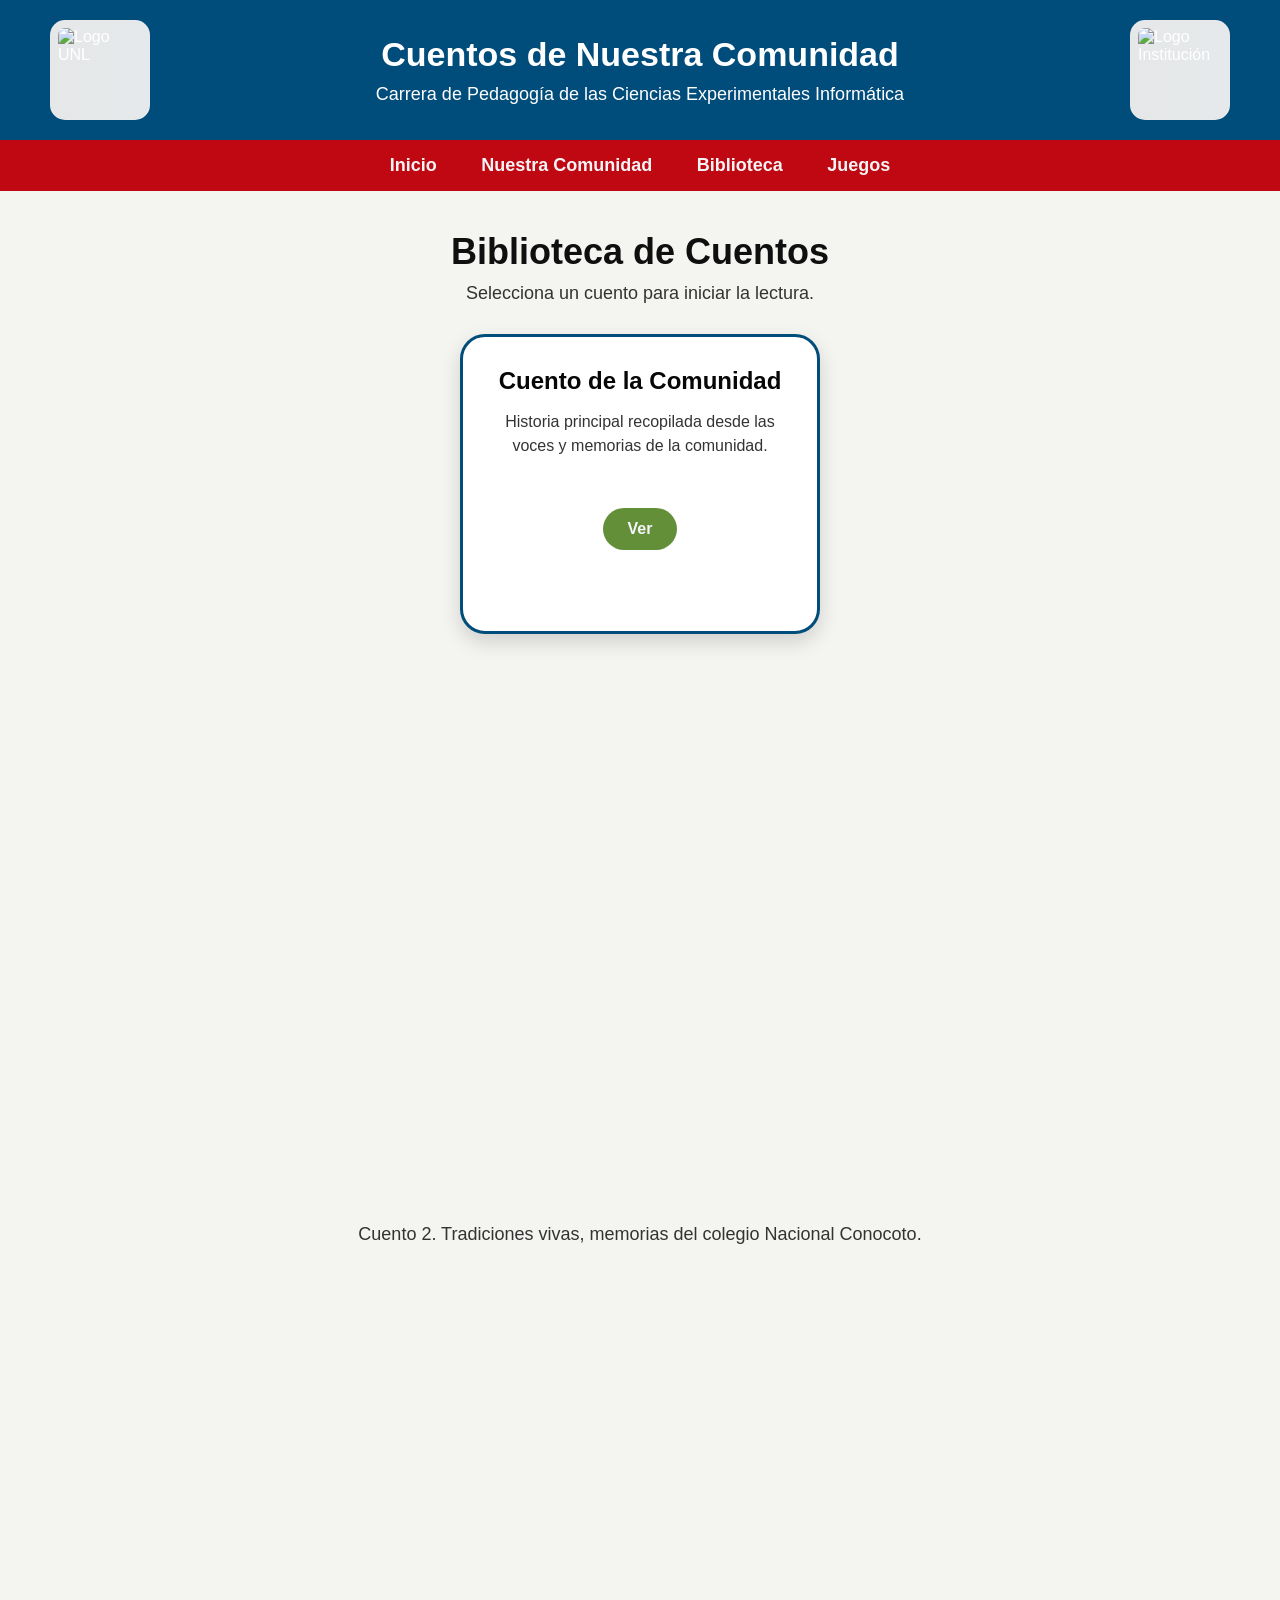
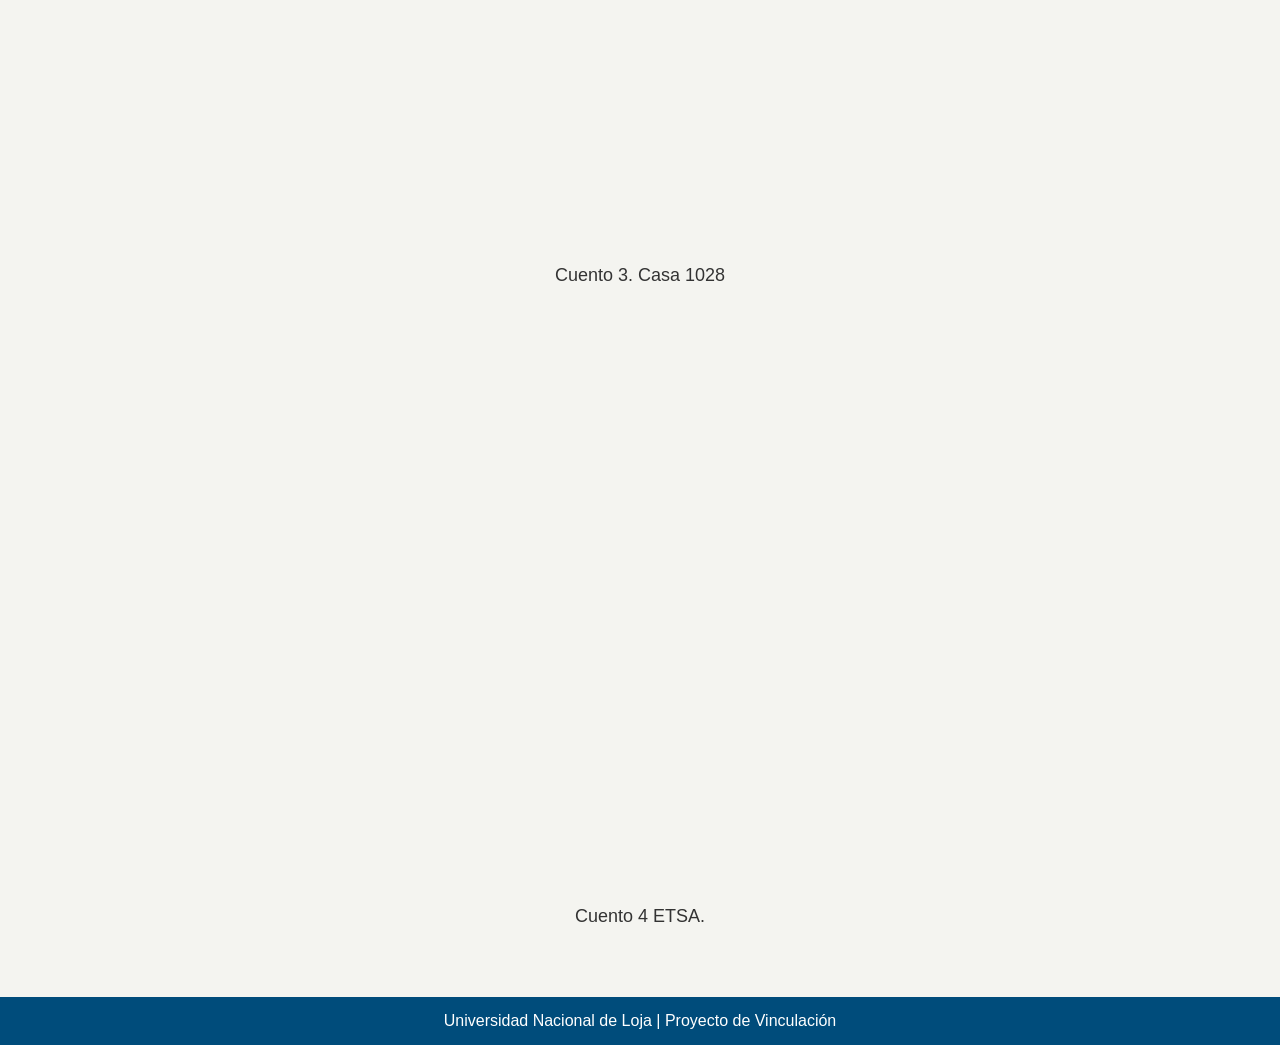
==== biblioteca.html @ 1f6bbf87 "Add files via upload" ====
<!DOCTYPE html>
<html lang="es">
<head>
  <meta charset="UTF-8">
  <meta name="viewport" content="width=device-width, initial-scale=1.0">
  <title>Biblioteca Virtual</title>
  <link rel="stylesheet" href="estilos.css">
</head>
<body>

  <header class="encabezado">
    <img src="imagenes/unl logo.png" alt="Logo UNL" class="logo">

    <div class="titulo-proyecto">
      <h1>Cuentos de Nuestra Comunidad</h1>
      <p>Carrera de Pedagogía de las Ciencias Experimentales Informática</p>
    </div>

    <img src="imagenes/logo UE.png" alt="Logo Institución" class="logo">
  </header>

  <nav class="menu">
    <a href="index.html">Inicio</a>
    <a href="#">Nuestra Comunidad</a>
    <a href="biblioteca.html">Biblioteca</a>
    <a href="#">Juegos</a>
  </nav>

  <main class="contenido-biblioteca">
    <h2>Biblioteca de Cuentos</h2>
    <p>Selecciona un cuento para iniciar la lectura.</p>

   <section class="tarjetas">

  <div class="tarjeta tarjeta-principal">
    <h3>Cuento de la Comunidad</h3>
    <p>Historia principal recopilada desde las voces y memorias de la comunidad.</p>
    <a href="cuento1.html" class="boton-ver">Ver</a>
  </div>

  <!-- Cuento 2: Tradiciones vivías, memorias del colegio Nacional Conocoto-->
<iframe 
    width="80%" 
    height="500" 
    src="https://www.youtube.com/embed/4stMNrCnTOk" 
    title="Mito La cueva de la chiriguana" 
    frameborder="0" 
    allow="accelerometer; autoplay; clipboard-write; encrypted-media; gyroscope; picture-in-picture; web-share" 
    allowfullscreen>
</iframe>
<p>Cuento 2. Tradiciones vivas, memorias del colegio Nacional Conocoto.</p>

<!-- Cuento 3 -->
<iframe 
    width="80%" 
    height="500" 
    src="https://www.youtube.com/embed/VE-7qJ3d41Q" 
    title="Cuento 3" 
    frameborder="0" 
    allow="accelerometer; autoplay; clipboard-write; encrypted-media; gyroscope; picture-in-picture; web-share" 
    allowfullscreen>
</iframe>
<p>Cuento 3. Casa 1028</p>

<!-- Cuento 4 -->
<iframe 
    width="80%" 
    height="500" 
    src="https://www.youtube.com/embed/TyxrOV-erHU" 
    title="Cuento 4" 
    frameborder="0" 
    allow="accelerometer; autoplay; clipboard-write; encrypted-media; gyroscope; picture-in-picture; web-share" 
    allowfullscreen>
</iframe>
<p>Cuento 4 ETSA.</p>
</section>
  </main>

  <footer>
    <p>Universidad Nacional de Loja | Proyecto de Vinculación</p>
  </footer>

</body>
</html>
---- estilos.css ----
* {
  margin: 0;
  padding: 0;
  box-sizing: border-box;
}

body {
  font-family: Arial, sans-serif;
  background: #f4f4f0;
  color: #333;
}

/* Encabezado */
.encabezado {
  display: flex;
  align-items: center;
  justify-content: space-between;
  padding: 20px 50px;
  background: linear-gradient(90deg, #004c7b, #004c7b);
  color: white;
}

.logo {
  width: 100px;
  height: 100px;
  object-fit: contain;
  background: linear-gradient(90deg, #e5e7e8, #e6e9eb);
  padding: 8px;
  border-radius: 15px;
}

.titulo-proyecto {
  text-align: center;
  max-width: 700px;
}

.titulo-proyecto h1 {
  font-size: 34px;
  margin-bottom: 10px;
}

.titulo-proyecto p {
  font-size: 18px;
}

/* Menú */
.menu {
  background: #BF0811;
  text-align: center;
  padding: 15px;
}

.menu a {
  text-decoration: none;
  color: #f4f3f5;
  font-weight: bold;
  margin: 0 20px;
  font-size: 18px;
}

.menu a:hover {
  color: white;
}

/* Contenido principal */
.contenido {
  min-height: 65vh;
  display: flex;
  align-items: center;
  justify-content: center;
  padding: 40px;
}

.bienvenida {
  background: white;
  padding: 40px;
  border-radius: 25px;
  max-width: 800px;
  text-align: center;
  box-shadow: 0 8px 20px rgba(0,0,0,0.15);
}

.bienvenida h2 {
  color: #080f01;
  font-size: 32px;
  margin-bottom: 20px;
}

.bienvenida p {
  font-size: 20px;
  line-height: 1.6;
  margin-bottom: 25px;
}

.bienvenida button {
  background: #0b0b0a;
  color: white;
  border: none;
  padding: 15px 30px;
  border-radius: 30px;
  font-size: 18px;
  cursor: pointer;
}

.bienvenida button:hover {
  background: #648F39;
}

/* Pie de página */
footer {
  background: #004c7b;
  color: white;
  text-align: center;
  padding: 15px;
}
.boton {
  display: inline-block;
  background: #648F39;
  color: white;
  text-decoration: none;
  padding: 15px 30px;
  border-radius: 30px;
  font-size: 18px;
  cursor: pointer;
}

.boton:hover {
  background: #648F39;
}

/* Biblioteca */
.contenido-biblioteca {
  padding: 40px;
  text-align: center;
  min-height: 65vh;
}

.contenido-biblioteca h2 {
  font-size: 36px;
  color: #0f0f0f;
  margin-bottom: 10px;
}

.contenido-biblioteca p {
  font-size: 18px;
  margin-bottom: 30px;
}

.tarjetas {
  display: flex;
  flex-direction: column;
  align-items: center;
  gap: 45px;
}

.tarjeta {
  width: 280px;
  min-height: 300px;
  background: white;
  padding: 30px;
  border-radius: 25px;
  box-shadow: 0 8px 20px rgba(0,0,0,0.15);
  transition: transform 0.3s;
  text-align: center;
}

.tarjeta-principal {
  width: 360px;
  background: #fff3b0;
  border: 3px solid #004c7b;
}

.tarjetas-secundarias {
  display: flex;
  flex-direction: row;
  justify-content: center;
  gap: 35px;
  width: 100%;
}


.tarjeta {
  background: white;
  padding: 30px;
  border-radius: 25px;
  box-shadow: 0 8px 20px rgba(0,0,0,0.15);
  transition: transform 0.3s;
}

.tarjeta:hover {
  transform: scale(1.05);
}

.tarjeta h3 {
  color: #070707;
  font-size: 24px;
  margin-bottom: 15px;
}

.tarjeta p {
  font-size: 16px;
  line-height: 1.5;
}

.principal {
  background: #fff3b0;
  border: 3px solid #004c7b;
}

.boton-ver {
  display: inline-block;
  margin-top: 20px;
  background: #648F39;
  color: #f6f5f8;
  text-decoration: none;
  padding: 12px 25px;
  border-radius: 25px;
  font-weight: bold;
}

.boton-ver:hover {
  background: #fb8500;
  color: white;
}

/* Adaptación para celular */
/*@media (max-width: 900px) {
  .tarjetas {
    grid-template-columns: repeat(2, 1fr);
  }
}*/

@media (max-width: 600px) {
  .tarjetas {
    grid-template-columns: 1fr;
  }

  .encabezado {
    flex-direction: column;
    gap: 15px;
  }
}
.boton {
  display: inline-block;
  background: #648F39;
  color: white;
  text-decoration: none;
  padding: 15px 30px;
  border-radius: 30px;
  font-size: 18px;
}

.boton:hover {
  background: #648F39;
}
/* CONTENEDOR GENERAL */
.contenedor-cuentos {
  display: flex;
  flex-direction: column;
  align-items: center;
  gap: 50px;
  padding: 60px 20px;
}

/* TARJETAS */
.tarjeta-cuento {
  width: 900%;
  max-width: 900px;
  background: white;
  border-radius: 30px;
  padding: 40px;
  text-align: center;
  box-shadow: 0 8px 20px rgba(0,0,0,0.15);

  transition: transform 0.3s;
}

.tarjeta-cuento:hover {
  transform: translateY(-8px);
}

/* TITULOS */
.tarjeta-cuento h2 {
  color: #05000a;
  font-size: 38px;
  margin-bottom: 25px;
}

/* TEXTO */
.tarjeta-cuento p {
  font-size: 22px;
  line-height: 1.6;
  margin-top: 20px;
}

/* VIDEO */
/* VIDEO YOUTUBE */
.video-miniatura {
  position: relative;
  width: 100%;
  max-width: 700px;
  margin: auto;
  aspect-ratio: 16 / 9;
  overflow: hidden;
  border-radius: 20px;
}

.video-miniatura iframe {
  width: 100%;
  height: 100%;
  border: none;
}
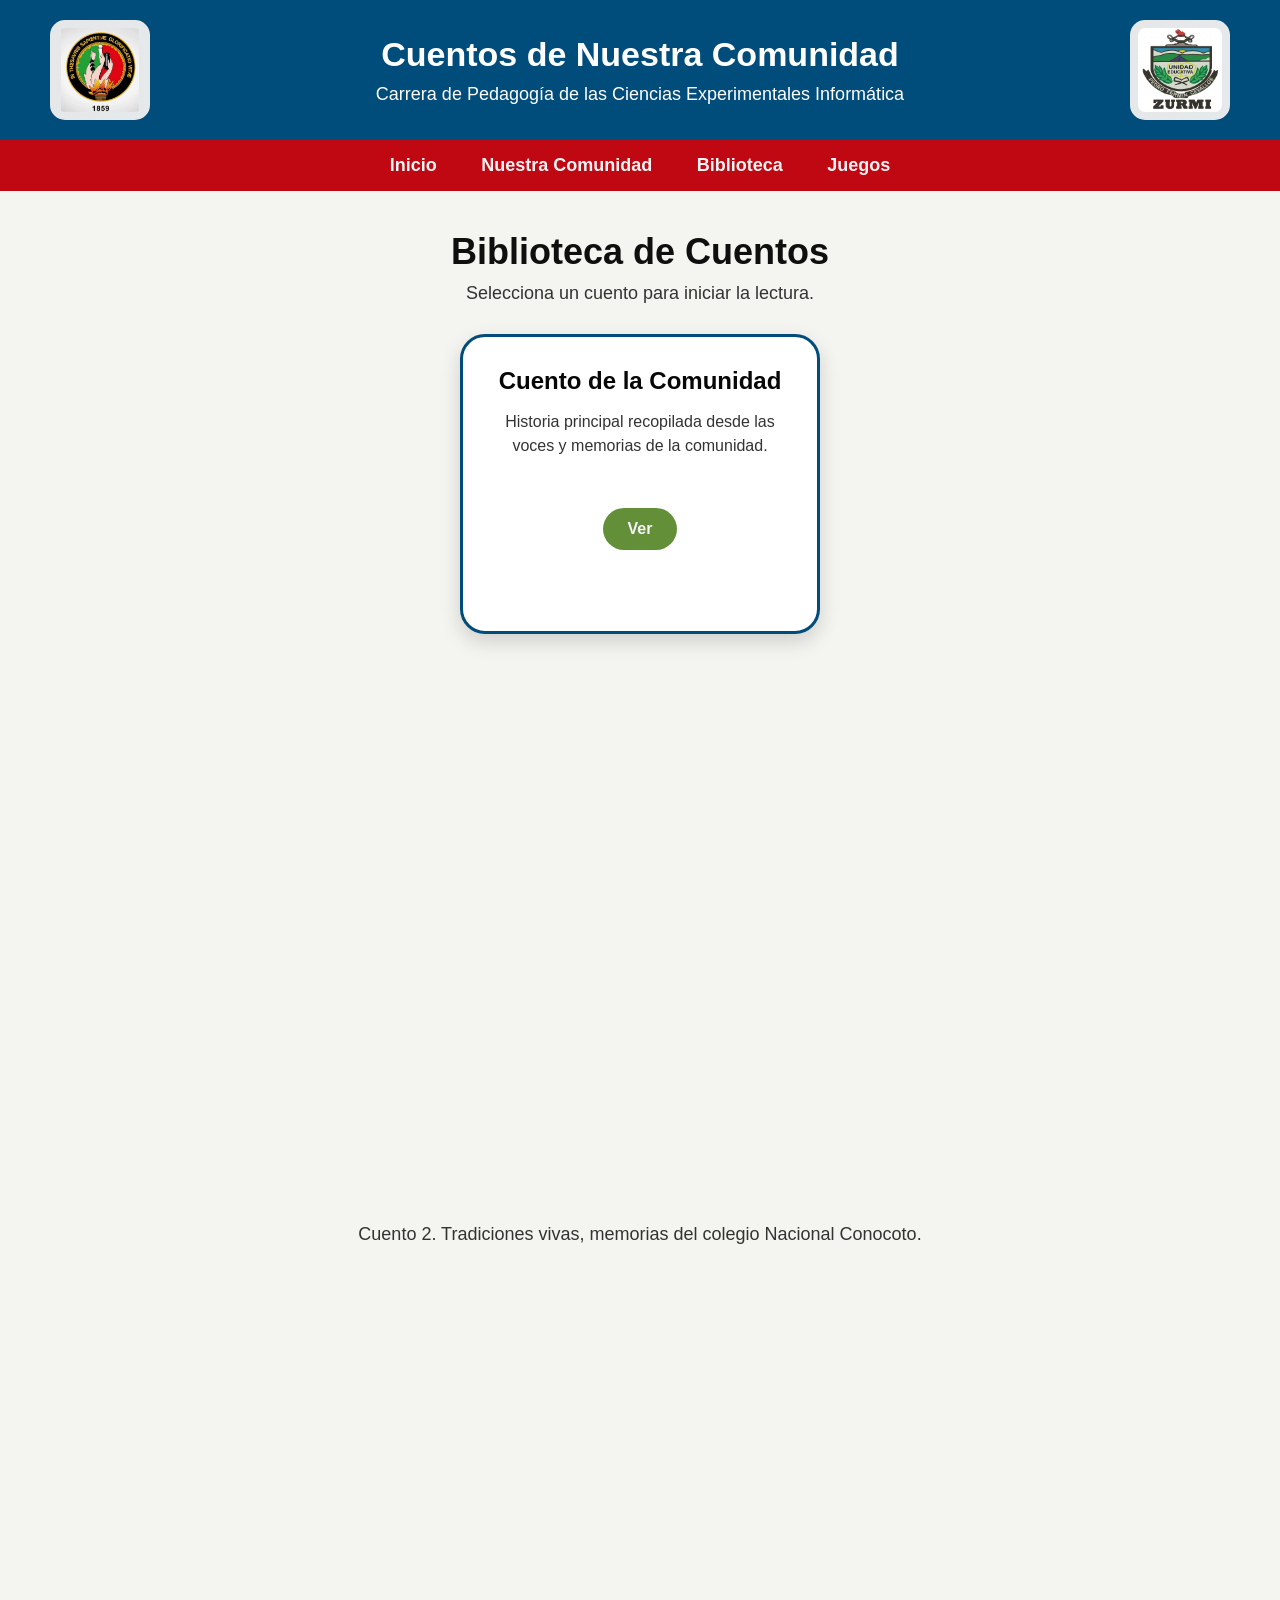
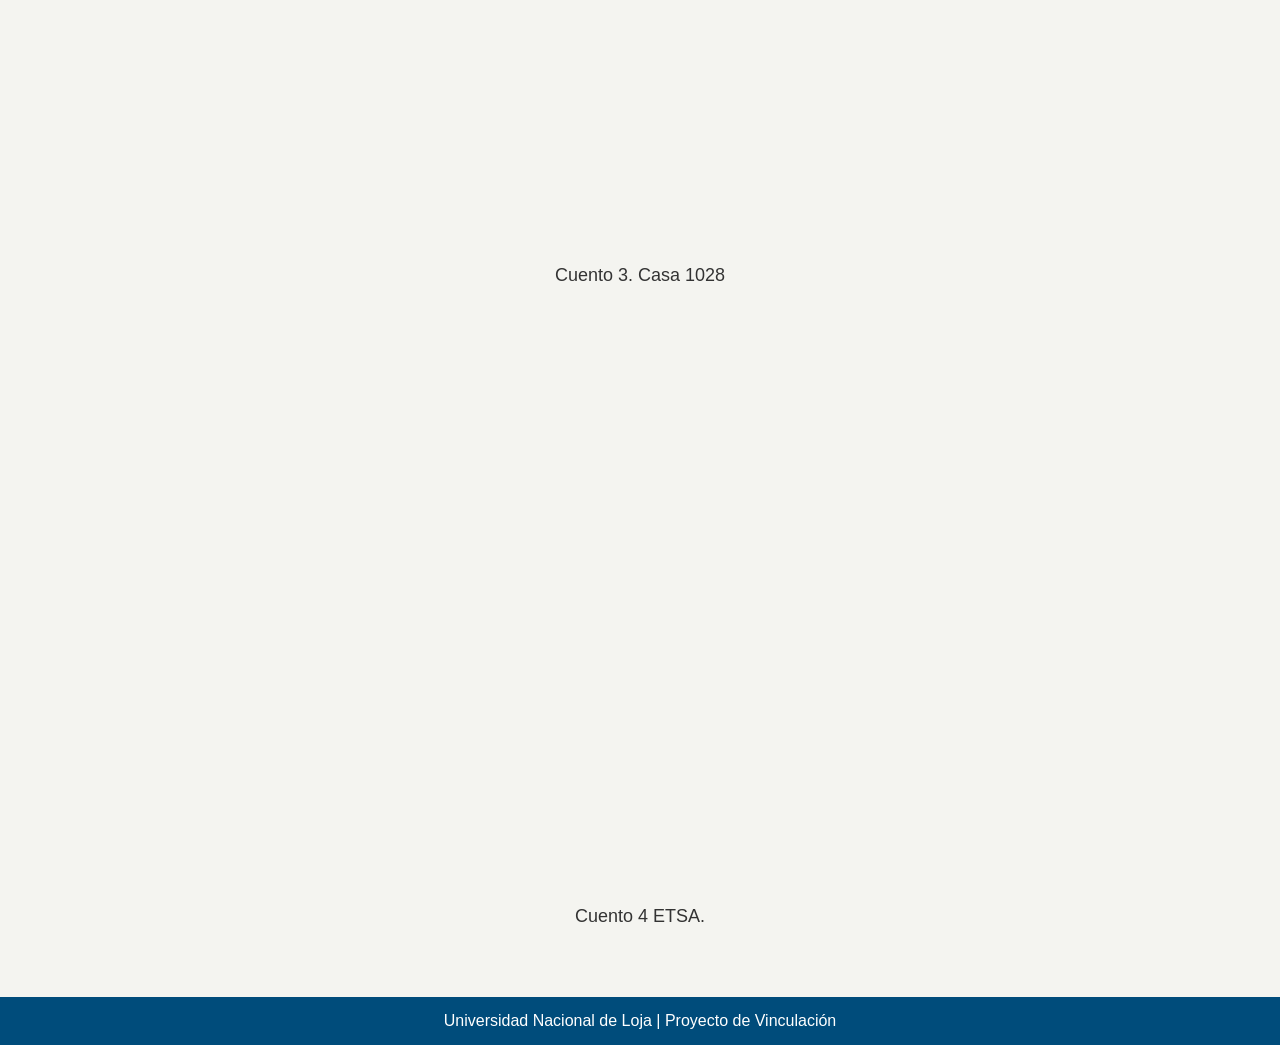
==== commit ca355aa5: "Update biblioteca.html" ====
--- a/biblioteca.html
+++ b/biblioteca.html
@@ -9,14 +9,14 @@
 <body>
 
   <header class="encabezado">
-    <img src="imagenes/unl logo.png" alt="Logo UNL" class="logo">
+    <img src="unl logo.png" alt="Logo UNL" class="logo">
 
     <div class="titulo-proyecto">
       <h1>Cuentos de Nuestra Comunidad</h1>
       <p>Carrera de Pedagogía de las Ciencias Experimentales Informática</p>
     </div>
 
-    <img src="imagenes/logo UE.png" alt="Logo Institución" class="logo">
+    <img src="logo UE.png" alt="Logo Institución" class="logo">
   </header>
 
   <nav class="menu">
@@ -81,4 +81,4 @@
   </footer>
 
 </body>
-</html>+</html>
